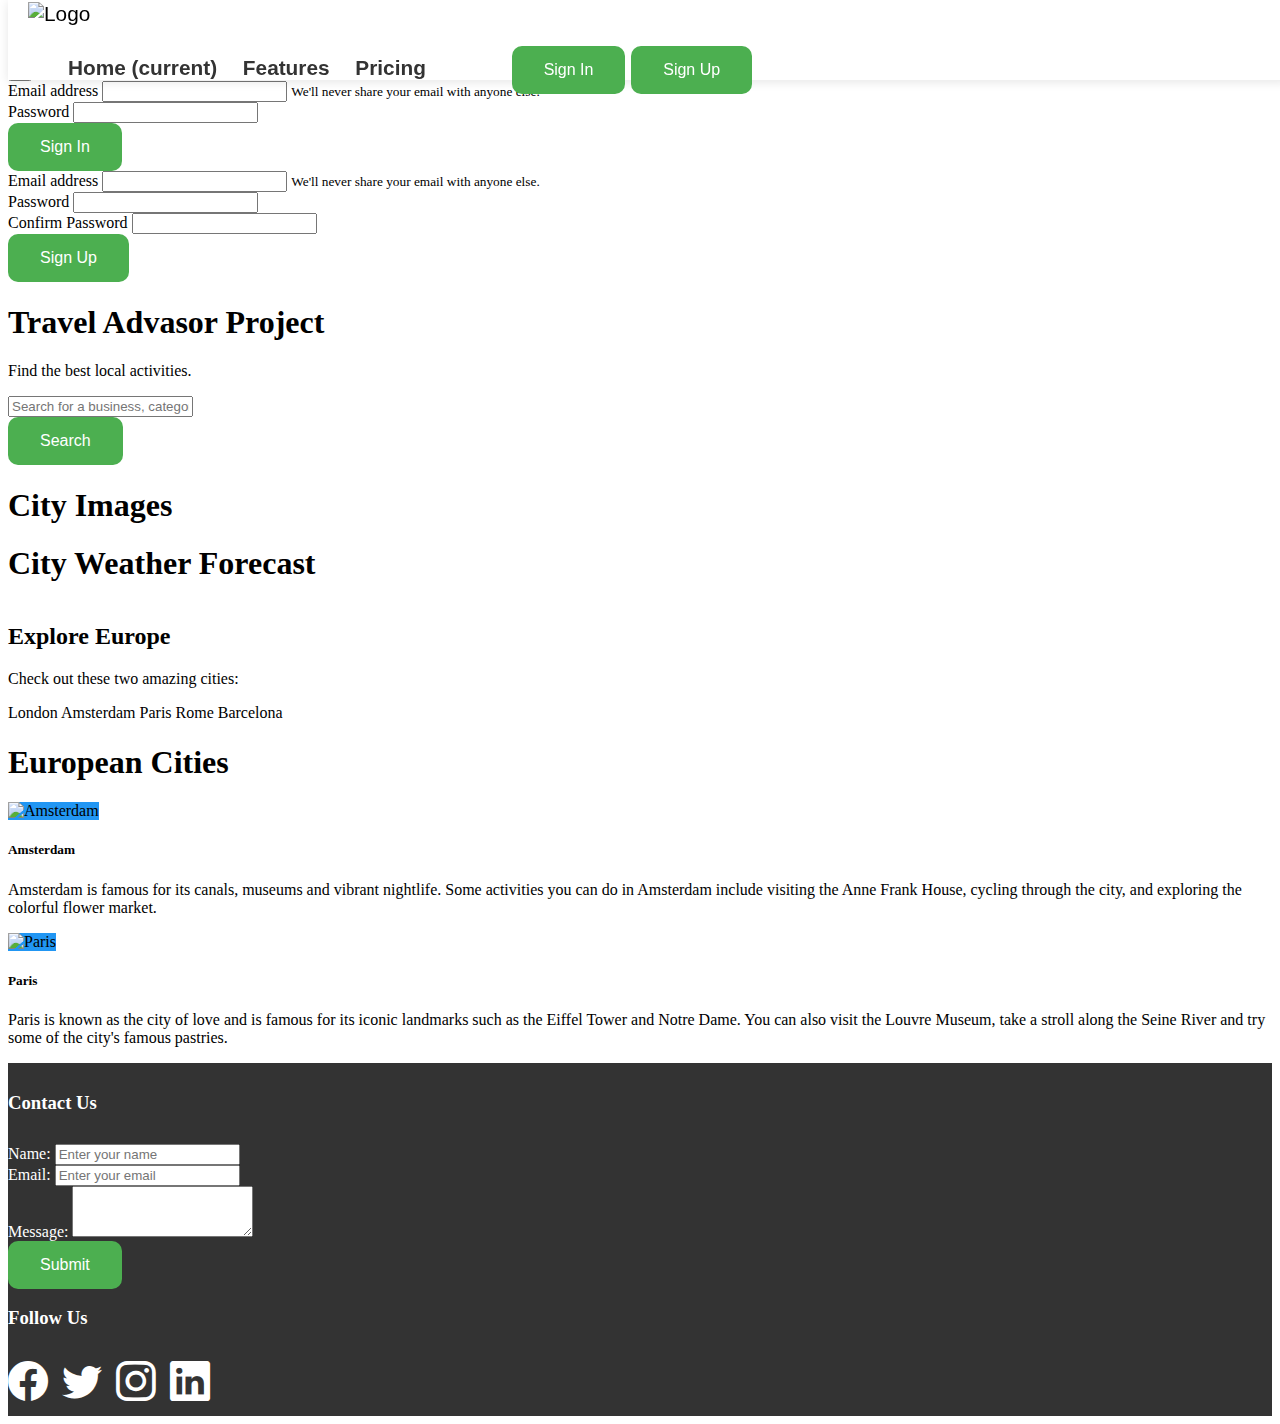
==== index.html @ 8087465f "add updated" ====
<!DOCTYPE html>
<html lang="en-gb">
  <head>
    <meta charset="UTF-8" />
    <meta name="viewport" content="width=device-width, initial-scale=1.0" />
    <meta http-equiv="X-UA-Compatible" content="ie=edge" />
    <title>Travel Advisor</title>

    <link rel="stylesheet" href="https://use.fontawesome.com/releases/v5.14.0/css/all.css" integrity="sha384-HzLeBuhoNPvSl5KYnjx0BT+WB0QEEqLprO+NBkkk5gbc67FTaL7XIGa2w1L0Xbgc" crossorigin="anonymous">

    
    <link rel="stylesheet" href="https://cdn.jsdelivr.net/npm/bootstrap-icons@1.10.3/font/bootstrap-icons.css">
    <link rel="stylesheet" href="https://cdn.jsdelivr.net/npm/bootstrap@4.6.2/dist/css/bootstrap.min.css" integrity="sha384-xOolHFLEh07PJGoPkLv1IbcEPTNtaed2xpHsD9ESMhqIYd0nLMwNLD69Npy4HI+N" crossorigin="anonymous">
    <link rel="stylesheet" href="styles.css" />
  </head>

  <body>
   <!--nav bar--> 
    <nav class="navbar navbar-expand-lg navbar-light bg-light">
  <a class="navbar-brand" href="#">
    <img src="https://www.example.com/logo.png" width="30" height="30" alt="Logo">
  </a>
  <button class="navbar-toggler" type="button" data-toggle="collapse" data-target="#navbarNav" aria-controls="navbarNav" aria-expanded="false" aria-label="Toggle navigation">
    <span class="navbar-toggler-icon"></span>
  </button>
  <div class="collapse navbar-collapse" id="navbarNav">
    <ul class="navbar-nav mr-auto">
      <li class="nav-item active">
        <a class="nav-link" href="#">Home <span class="sr-only">(current)</span></a>
      </li>
      <li class="nav-item">
        <a class="nav-link" href="#">Features</a>
      </li>
      <li class="nav-item">
        <a class="nav-link" href="#">Pricing</a>
      </li>
    </ul>
    <ul class="navbar-nav">
      <li class="nav-item">
          <button type="button" class="btn btn-primary" data-toggle="modal" data-target="#signModal">
  Sign In
</button>
<!-- Sign Up Button -->
<button type="button" class="btn btn-primary" data-toggle="modal" data-target="#signModal">
  Sign Up
</button>
      </li>
    </ul>
  </div>
</nav>

<!-- Modal -->
<div class="modal fade" id="signModal" tabindex="-1" role="dialog" aria-labelledby="signModalLabel" aria-hidden="true">
  <div class="modal-dialog" role="document">
    <div class="modal-content">
      <div class="modal-header">
        <h5 class="modal-title" id="signModalLabel">Sign In or Sign Up</h5>
        <button type="button" class="close" data-dismiss="modal" aria-label="Close">
          <span aria-hidden="true">&times;</span>
        </button>
      </div>
      <div class="modal-body">

        <!-- Sign In Form -->
        <form>
          <div class="form-group">
            <label for="email">Email address</label>
            <input type="email" class="form-control" id="email" aria-describedby="emailHelp">
            <small id="emailHelp" class="form-text text-muted">We'll never share your email with anyone else.</small>
          </div>
          <div class="form-group">
            <label for="password">Password</label>
            <input type="password" class="form-control" id="password">
          </div>
          <button type="submit" class="btn btn-primary">Sign In</button>
        </form>
        <!-- Sign Up Form -->
        <form>
          <div class="form-group">
            <label for="email">Email address</label>
            <input type="email" class="form-control" id="email" aria-describedby="emailHelp">
            <small id="emailHelp" class="form-text text-muted">We'll never share your email with anyone else.</small>
          </div>
          <div class="form-group">
            <label for="password">Password</label>
            <input type="password" class="form-control" id="password">
          </div>
          <div class="form-group">
            <label for="passwordConfirm">Confirm Password</label>
            <input type="password" class="form-control" id="passwordConfirm">
          </div>
          <button type="submit" class="btn btn-primary">Sign Up</button>
        </form>
      </div>
    </div>
  </div>
</div>

<!--hero section-->

  <div class="jumbotron jumbotron-fluid bg-light" style="background-image: url(./assets/img/hero-banner.jpg); background-size: cover; height: 80%;">
    <div class="container text-white text-center py-5">
      <h1 class="display-4">Travel Advasor Project</h1>
      <p class="lead">Find the best local activities.</p>
      <form>
        <div class="form-group">
          <input type="text" id="searchTerm" class="form-control bg-white text-black" placeholder="Search for a business, category, or address">
        </div>
        <button type="button" id="searchButton" class="btn">
          <a href="#travel">Search</a></button>
      </form>
    </div>
  </div>
</div>

<!--unsplash api with search button-->
    
<div class="container-fluid" id="travel">

<div class="form-group">
  <h1 class="text-center mb-5">City Images</h1>
    <div id="images-container" class="d-flex justify-content-between">
      <!-- Image cards go here -->
    </div>

      <!-- openweather api -->
    <div class="container mt-5">
      <h1 class="text-center mb-5">City Weather Forecast</h1>
      <div class="text-center">
      <div id="forecast-container" class="d-flex flex-row mt-5"></div>
    </div>

    </div>

    <!--city's activities button-->

    <div class="container my-5">
  <h2>Explore Europe</h2>
  <p>Check out these two amazing cities:</p>

  <div class="d-flex justify-content-between">
    <a href="london.html">
      <i class="fas fa-map-marked-alt fa-2x mr-3"></i>
      London
    </a>
    <a href="#">
      <i class="fas fa-map-marked-alt fa-2x mr-3"></i>
      Amsterdam
    </a>
    <a href="#">
      <i class="fas fa-map-marked-alt fa-2x mr-3"></i>
      Paris
    </a>
    <a href="#">
      <i class="fas fa-map-marked-alt fa-2x mr-3"></i>
      Rome
    </a>
    <a href="#">
      <i class="fas fa-map-marked-alt fa-2x mr-3"></i>
      Barcelona
    </a>
  </div>
</div>


    <!--europian city's activities-->

    <div class="container mt-5">
      <h1 class="text-center">European Cities</h1>
      <div class="row">
        <div class="col-md-6">
          <div class="card">
            <img
              src="./assets/img/amsterdam.jpg"
              class="card-img-top"
              alt="Amsterdam"
            />
            <div class="card-body">
              <h5 class="card-title">Amsterdam</h5>
              <p class="card-text">
                Amsterdam is famous for its canals, museums and
                vibrant nightlife. Some activities you can do in Amsterdam
                include visiting the Anne Frank House, cycling through the
                city, and exploring the colorful flower market.
              </p>
            </div>
          </div>
        </div>
        <div class="col-md-6">
          <div class="card">
            <img
              src="./assets/img/paris.jpg"
              class="card-img-top"
              alt="Paris"
            />
            <div class="card-body">
              <h5 class="card-title">Paris</h5>
              <p class="card-text">
                Paris is known as the city of love and is famous for its
                iconic landmarks such as the Eiffel Tower and Notre Dame.
                You can also visit the Louvre Museum, take a stroll along
                the Seine River and try some of the city's famous
                pastries.
              </p>
            </div>
          </div>
        </div>
      </div>
    </div>

    <!--footer section-->

    <footer>
  <div class="container mt-4">
    <div class="row">
      <div class="col-md-6">
        <h3>Contact Us</h3>
        <form>
          <div class="form-group">
            <label for="name">Name:</label>
            <input type="text" class="form-control" id="name" placeholder="Enter your name">
          </div>
          <div class="form-group">
            <label for="email">Email:</label>
            <input type="email" class="form-control" id="email" placeholder="Enter your email">
          </div>
          <div class="form-group">
            <label for="message">Message:</label>
            <textarea class="form-control" id="message" rows="3"></textarea>
          </div>
          <button type="submit" class="btn btn-primary">Submit</button>
        </form>
      </div>
      <div class="col-md-6">
        <h3>Follow Us</h3>
        <ul class="list-inline">
          <li class="list-inline-item">
            <a href="#">
              <i class="bi bi-facebook"></i>
            </a>
          </li>
          <li class="list-inline-item">
            <a href="#">
              <i class="bi bi-twitter"></i>
            </a>
          </li>
          <li class="list-inline-item">
            <a href="#">
              <i class="bi bi-instagram"></i>
            </a>
          </li>
          <li class="list-inline-item">
            <a href="#">
              <i class="bi bi-linkedin"></i>
            </a>
          </li>
        </ul>
      </div>
    </div>
  </div>
</footer>

    <script src="https://cdn.jsdelivr.net/npm/jquery@3.5.1/dist/jquery.slim.min.js" integrity="sha384-DfXdz2htPH0lsSSs5nCTpuj/zy4C+OGpamoFVy38MVBnE+IbbVYUew+OrCXaRkfj" crossorigin="anonymous"></script>
    <script src="https://cdn.jsdelivr.net/npm/bootstrap@4.6.2/dist/js/bootstrap.bundle.min.js" integrity="sha384-Fy6S3B9q64WdZWQUiU+q4/2Lc9npb8tCaSX9FK7E8HnRr0Jz8D6OP9dO5Vg3Q9ct" crossorigin="anonymous"></script>
    <script src="script.js"></script>
  </body>
</html>
---- styles.css ----
body {
  background-color: #fff;
}

a {
  text-decoration: none;
  color:inherit;
}

.btn {
  background-color: #4CAF50;
  color: white;
  padding: 15px 32px;
  text-align: center;
  text-decoration: none;
  display: inline-block;
  font-size: 16px;
  border-radius: 10px;
  border: none;
  cursor: pointer;
}

.btn:hover {
  background-color: #3e8e41;
}

.navbar {
  background-color: #fff;
  box-shadow: 0 2px 10px rgba(0, 0, 0, 0.1);
  font-family: "Proxima Nova", sans-serif;
  font-size: 1.3rem;
  height: 80px;
  position: fixed;
  top: 0;
  width: 100%;
  z-index: 1000;
}

.navbar-brand {
  display: inline-block;
  padding-left: 20px;
  vertical-align: middle;
}

.navbar-brand img {
  height: 40px;
  width: auto;
}

.navbar-nav {
  display: inline-block;
  margin-right: 20px;
}

.nav-item {
  display: inline-block;
  padding-left: 20px;
}

.nav-link {
  color: #333;
  font-weight: 700;
  text-decoration: none;
}

.nav-link:hover, .nav-link:active, .nav-link:focus {
  color: #0366d6;
}

.navbar-toggler {
  display: none;
}

/* open weather material style */

#forecast-container {
  display: flex;
  flex-wrap: wrap;
  justify-content: center;
}

.forecast-card {
  width: 500px;
  height: 500px;
  margin: 20px;
  box-shadow: 0 2px 5px 0 rgba(0, 0, 0, 0.16), 0 2px 10px 0 rgba(0, 0, 0, 0.12);
  border-radius: 10px;
  overflow: hidden;
}

.forecast-header {
  background-color: #2196F3;
  height: 150px;
  display: flex;
  justify-content: center;
  align-items: center;
  color: white;
  font-size: 20px;
  font-weight: bold;
}

.forecast-body {
  padding: 20px;
  display: flex;
  flex-direction: column;
  justify-content: center;
  align-items: center;
}

.iconUrl {
  width: 300px;
  height: 500px;
  margin-bottom: 20px;
}

.forecast-temperature {
  font-size: 24px;
  font-weight: bold;
  margin-bottom: 20px;
}

.forecast-description {
  font-size: 18px;
  color: #333;
}

.card-img-top {
  background-size: contain;
  background-color: #2196F3;
}

/* footer section */

footer {
  background-color: #333;
  color: #fff;
  padding: 10px 0;
}

footer h3 {
  margin-bottom: 30px;
}

footer .list-inline {
  margin: 0;
  padding: 0;
}

footer .list-inline li {
  display: inline-block;
  margin-right: 10px;
}

footer .list-inline li a {
  color: #fff;
}

.bi {
  font-size: 2.5rem;
}


.card-img-top {
    width:  100%;
    height: 100%;
    object-fit: cover;
}
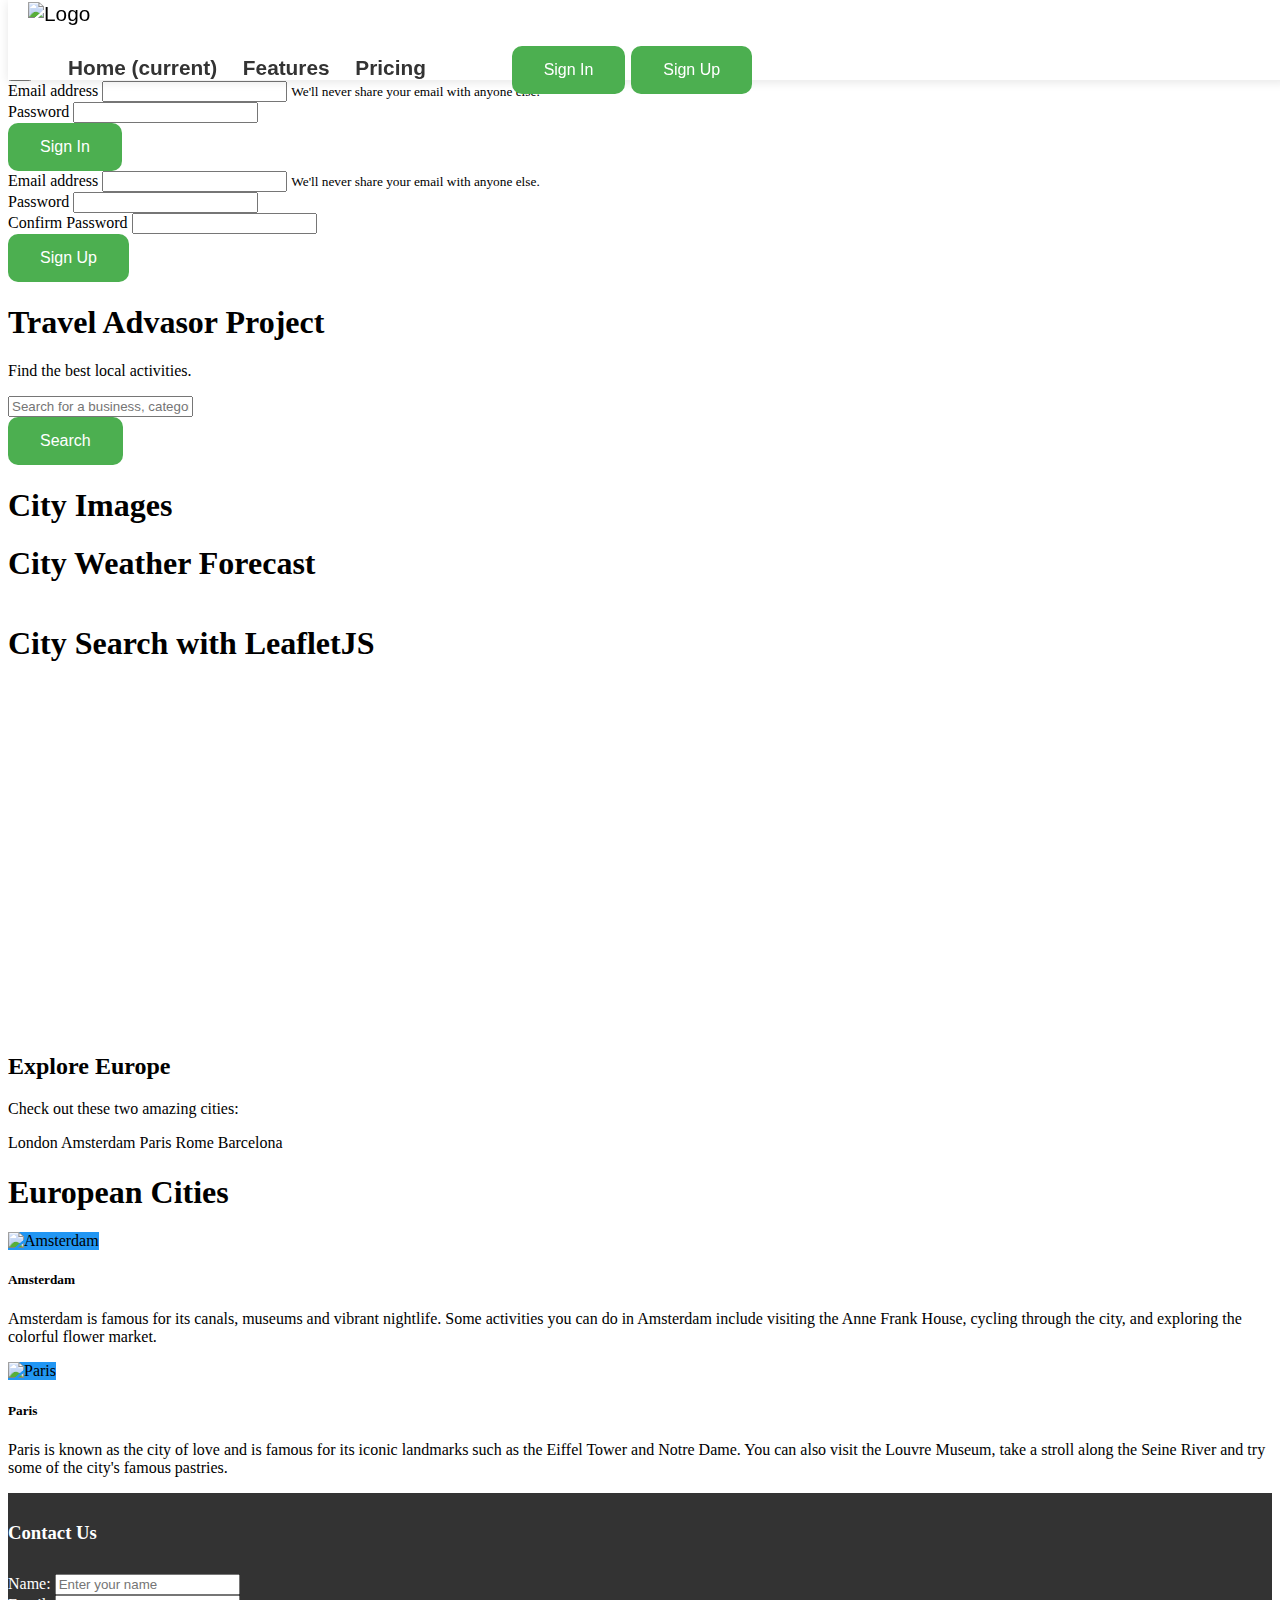
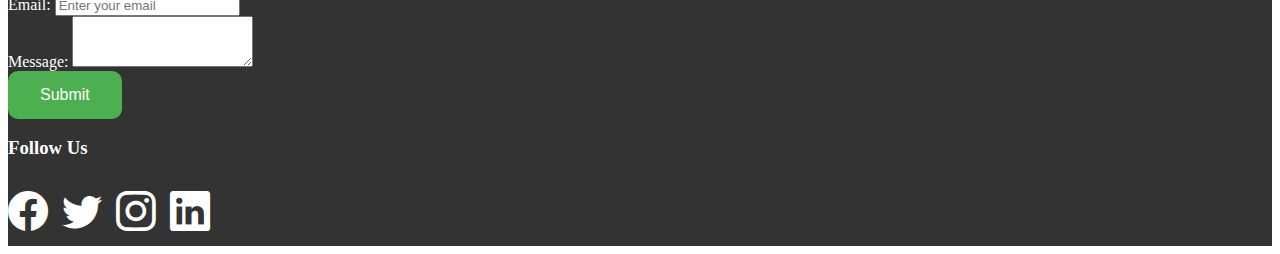
==== commit ebafee2d: "map updated" ====
--- a/index.html
+++ b/index.html
@@ -5,9 +5,18 @@
     <meta name="viewport" content="width=device-width, initial-scale=1.0" />
     <meta http-equiv="X-UA-Compatible" content="ie=edge" />
     <title>Travel Advisor</title>
-
+    <!-- bootstrap icons link-->
     <link rel="stylesheet" href="https://use.fontawesome.com/releases/v5.14.0/css/all.css" integrity="sha384-HzLeBuhoNPvSl5KYnjx0BT+WB0QEEqLprO+NBkkk5gbc67FTaL7XIGa2w1L0Xbgc" crossorigin="anonymous">
 
+    <!--map api link-->
+
+    <link rel="stylesheet" href="https://unpkg.com/leaflet@1.7.1/dist/leaflet.css"
+   integrity="sha512-xodZBNTC5n17Xt2atTPuE1HxjVMSvLVW9ocqUKLsCC5CXdbqCmblAshOMAS6/keqq/sMZMZ19scR4PsZChSR7A=="
+   crossorigin=""/>
+    <script src="https://unpkg.com/leaflet@1.7.1/dist/leaflet.js"
+   integrity="sha512-XQoYMqMTK8LvdxXYG3nZ448hOEQiglfqkJs1NOQV44cWnUrBc8PkAOcXy20w0vlaXaVUearIOBhiXZ5V3ynxwA=="
+   crossorigin=""></script>
+    <script src="https://cdnjs.cloudflare.com/ajax/libs/axios/0.19.2/axios.min.js"></script>
     
     <link rel="stylesheet" href="https://cdn.jsdelivr.net/npm/bootstrap-icons@1.10.3/font/bootstrap-icons.css">
     <link rel="stylesheet" href="https://cdn.jsdelivr.net/npm/bootstrap@4.6.2/dist/css/bootstrap.min.css" integrity="sha384-xOolHFLEh07PJGoPkLv1IbcEPTNtaed2xpHsD9ESMhqIYd0nLMwNLD69Npy4HI+N" crossorigin="anonymous">
@@ -131,6 +140,14 @@
     </div>
 
     </div>
+
+    <!--map api -->
+    <h1 class="text-center mb-5 mt-5">City Search with LeafletJS</h1>
+    <!--
+    <input type="text" id="city-search" placeholder="Enter a city name">
+    <button id="search-button">Search</button>
+    -->
+    <div id="map" class="d-flex flex-row mt-2"></div>
 
     <!--city's activities button-->
 
--- a/styles.css
+++ b/styles.css
@@ -1,167 +1,172 @@
-body {
-  background-color: #fff;
-}
-
-a {
-  text-decoration: none;
-  color:inherit;
-}
-
-.btn {
-  background-color: #4CAF50;
-  color: white;
-  padding: 15px 32px;
-  text-align: center;
-  text-decoration: none;
-  display: inline-block;
-  font-size: 16px;
-  border-radius: 10px;
-  border: none;
-  cursor: pointer;
-}
-
-.btn:hover {
-  background-color: #3e8e41;
-}
-
-.navbar {
-  background-color: #fff;
-  box-shadow: 0 2px 10px rgba(0, 0, 0, 0.1);
-  font-family: "Proxima Nova", sans-serif;
-  font-size: 1.3rem;
-  height: 80px;
-  position: fixed;
-  top: 0;
-  width: 100%;
-  z-index: 1000;
-}
-
-.navbar-brand {
-  display: inline-block;
-  padding-left: 20px;
-  vertical-align: middle;
-}
-
-.navbar-brand img {
-  height: 40px;
-  width: auto;
-}
-
-.navbar-nav {
-  display: inline-block;
-  margin-right: 20px;
-}
-
-.nav-item {
-  display: inline-block;
-  padding-left: 20px;
-}
-
-.nav-link {
-  color: #333;
-  font-weight: 700;
-  text-decoration: none;
-}
-
-.nav-link:hover, .nav-link:active, .nav-link:focus {
-  color: #0366d6;
-}
-
-.navbar-toggler {
-  display: none;
-}
-
-/* open weather material style */
-
-#forecast-container {
-  display: flex;
-  flex-wrap: wrap;
-  justify-content: center;
-}
-
-.forecast-card {
-  width: 500px;
-  height: 500px;
-  margin: 20px;
-  box-shadow: 0 2px 5px 0 rgba(0, 0, 0, 0.16), 0 2px 10px 0 rgba(0, 0, 0, 0.12);
-  border-radius: 10px;
-  overflow: hidden;
-}
-
-.forecast-header {
-  background-color: #2196F3;
-  height: 150px;
-  display: flex;
-  justify-content: center;
-  align-items: center;
-  color: white;
-  font-size: 20px;
-  font-weight: bold;
-}
-
-.forecast-body {
-  padding: 20px;
-  display: flex;
-  flex-direction: column;
-  justify-content: center;
-  align-items: center;
-}
-
-.iconUrl {
-  width: 300px;
-  height: 500px;
-  margin-bottom: 20px;
-}
-
-.forecast-temperature {
-  font-size: 24px;
-  font-weight: bold;
-  margin-bottom: 20px;
-}
-
-.forecast-description {
-  font-size: 18px;
-  color: #333;
-}
-
-.card-img-top {
-  background-size: contain;
-  background-color: #2196F3;
-}
-
-/* footer section */
-
-footer {
-  background-color: #333;
-  color: #fff;
-  padding: 10px 0;
-}
-
-footer h3 {
-  margin-bottom: 30px;
-}
-
-footer .list-inline {
-  margin: 0;
-  padding: 0;
-}
-
-footer .list-inline li {
-  display: inline-block;
-  margin-right: 10px;
-}
-
-footer .list-inline li a {
-  color: #fff;
-}
-
-.bi {
-  font-size: 2.5rem;
-}
-
-
-.card-img-top {
-    width:  100%;
-    height: 100%;
-    object-fit: cover;
+body {
+  background-color: #fff;
+}
+
+a {
+  text-decoration: none;
+  color:inherit;
+}
+
+.btn {
+  background-color: #4CAF50;
+  color: white;
+  padding: 15px 32px;
+  text-align: center;
+  text-decoration: none;
+  display: inline-block;
+  font-size: 16px;
+  border-radius: 10px;
+  border: none;
+  cursor: pointer;
+}
+
+.btn:hover {
+  background-color: #3e8e41;
+}
+
+.navbar {
+  background-color: #fff;
+  box-shadow: 0 2px 10px rgba(0, 0, 0, 0.1);
+  font-family: "Proxima Nova", sans-serif;
+  font-size: 1.3rem;
+  height: 80px;
+  position: fixed;
+  top: 0;
+  width: 100%;
+  z-index: 1000;
+}
+
+.navbar-brand {
+  display: inline-block;
+  padding-left: 20px;
+  vertical-align: middle;
+}
+
+.navbar-brand img {
+  height: 40px;
+  width: auto;
+}
+
+.navbar-nav {
+  display: inline-block;
+  margin-right: 20px;
+}
+
+.nav-item {
+  display: inline-block;
+  padding-left: 20px;
+}
+
+.nav-link {
+  color: #333;
+  font-weight: 700;
+  text-decoration: none;
+}
+
+.nav-link:hover, .nav-link:active, .nav-link:focus {
+  color: #0366d6;
+}
+
+.navbar-toggler {
+  display: none;
+}
+
+/* open weather material style */
+
+#forecast-container {
+  display: flex;
+  flex-wrap: wrap;
+  justify-content: center;
+}
+
+.forecast-card {
+  width: 500px;
+  height: 500px;
+  margin: 20px;
+  box-shadow: 0 2px 5px 0 rgba(0, 0, 0, 0.16), 0 2px 10px 0 rgba(0, 0, 0, 0.12);
+  border-radius: 10px;
+  overflow: hidden;
+}
+
+.forecast-header {
+  background-color: #2196F3;
+  height: 150px;
+  display: flex;
+  justify-content: center;
+  align-items: center;
+  color: white;
+  font-size: 20px;
+  font-weight: bold;
+}
+
+.forecast-body {
+  padding: 20px;
+  display: flex;
+  flex-direction: column;
+  justify-content: center;
+  align-items: center;
+}
+
+.iconUrl {
+  width: 300px;
+  height: 500px;
+  margin-bottom: 20px;
+}
+
+.forecast-temperature {
+  font-size: 24px;
+  font-weight: bold;
+  margin-bottom: 20px;
+}
+
+.forecast-description {
+  font-size: 18px;
+  color: #333;
+}
+
+.card-img-top {
+  background-size: contain;
+  background-color: #2196F3;
+}
+
+/* footer section */
+
+footer {
+  background-color: #333;
+  color: #fff;
+  padding: 10px 0;
+}
+
+footer h3 {
+  margin-bottom: 30px;
+}
+
+footer .list-inline {
+  margin: 0;
+  padding: 0;
+}
+
+footer .list-inline li {
+  display: inline-block;
+  margin-right: 10px;
+}
+
+footer .list-inline li a {
+  color: #fff;
+}
+
+.bi {
+  font-size: 2.5rem;
+}
+
+
+.card-img-top {
+    width:  100%;
+    height: 100%;
+    object-fit: cover;
+}
+
+#map {
+  height: 350px;
+  width: 100%;
 }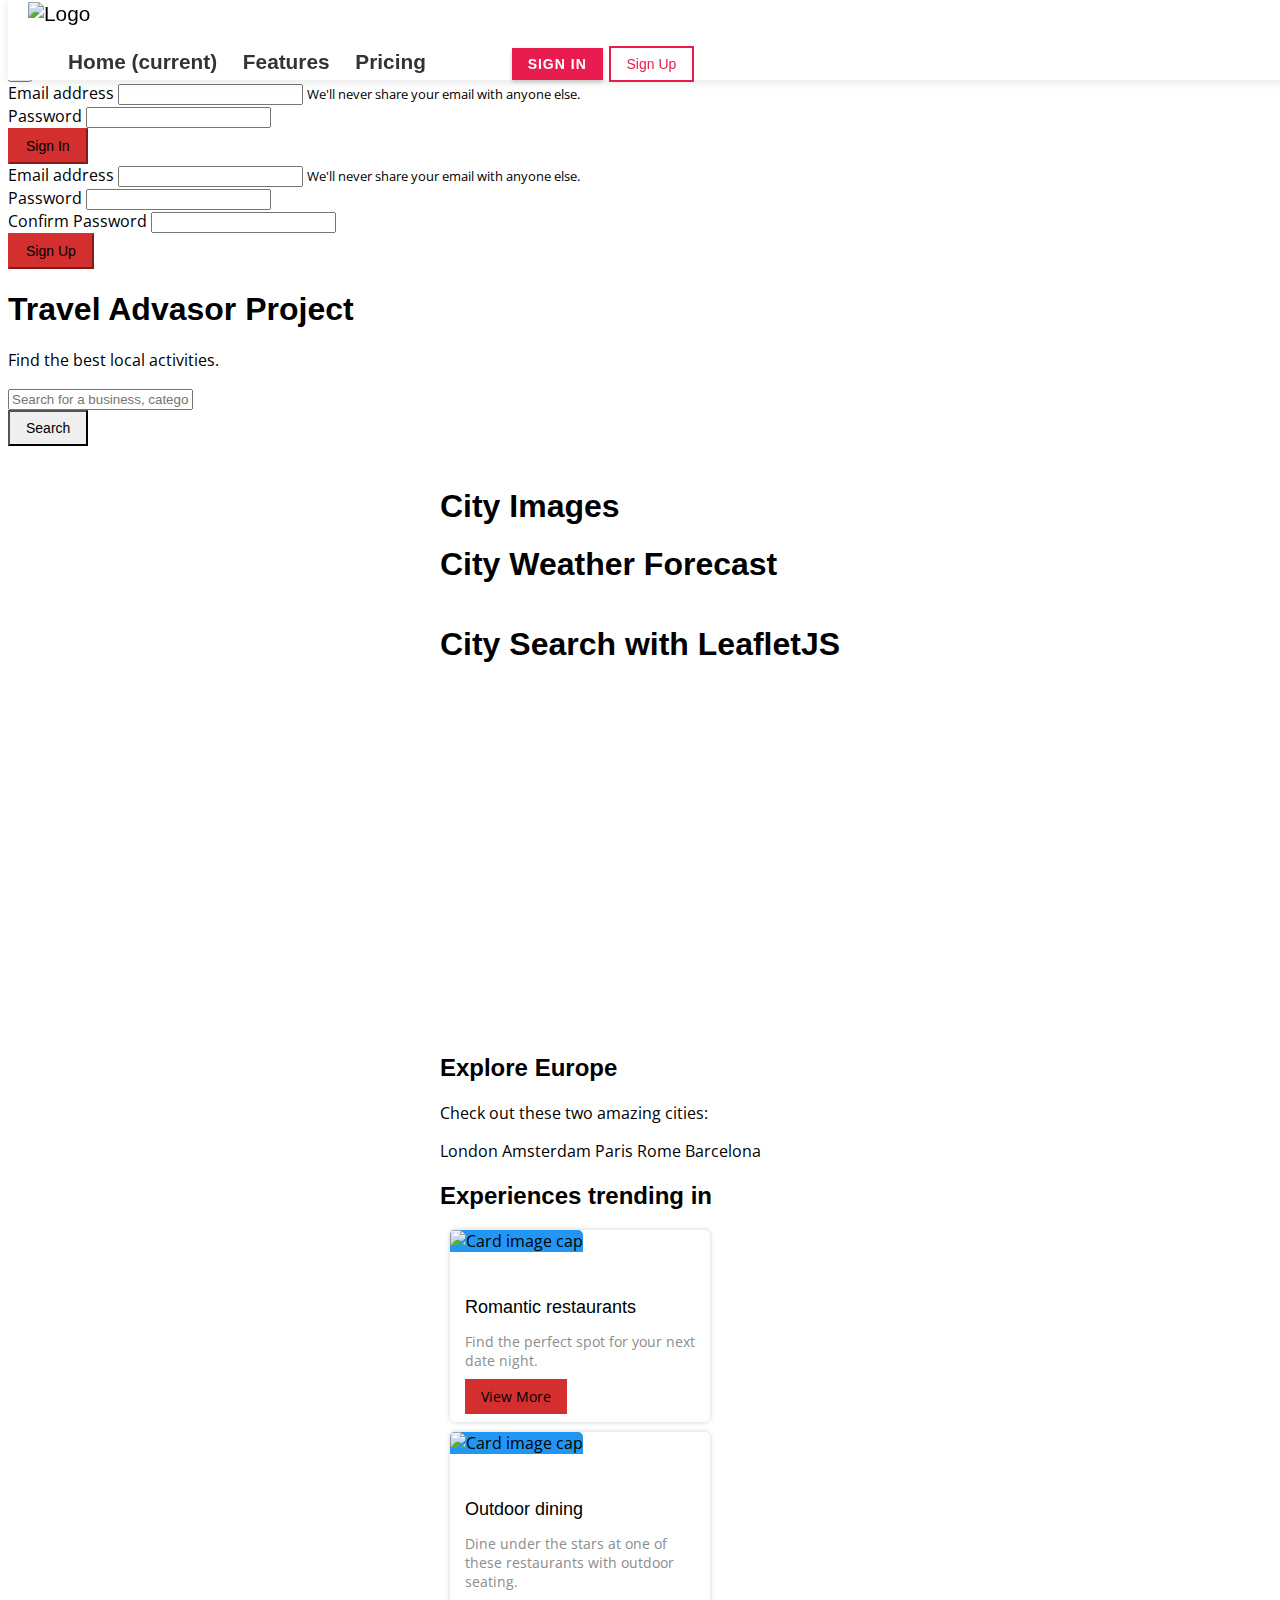
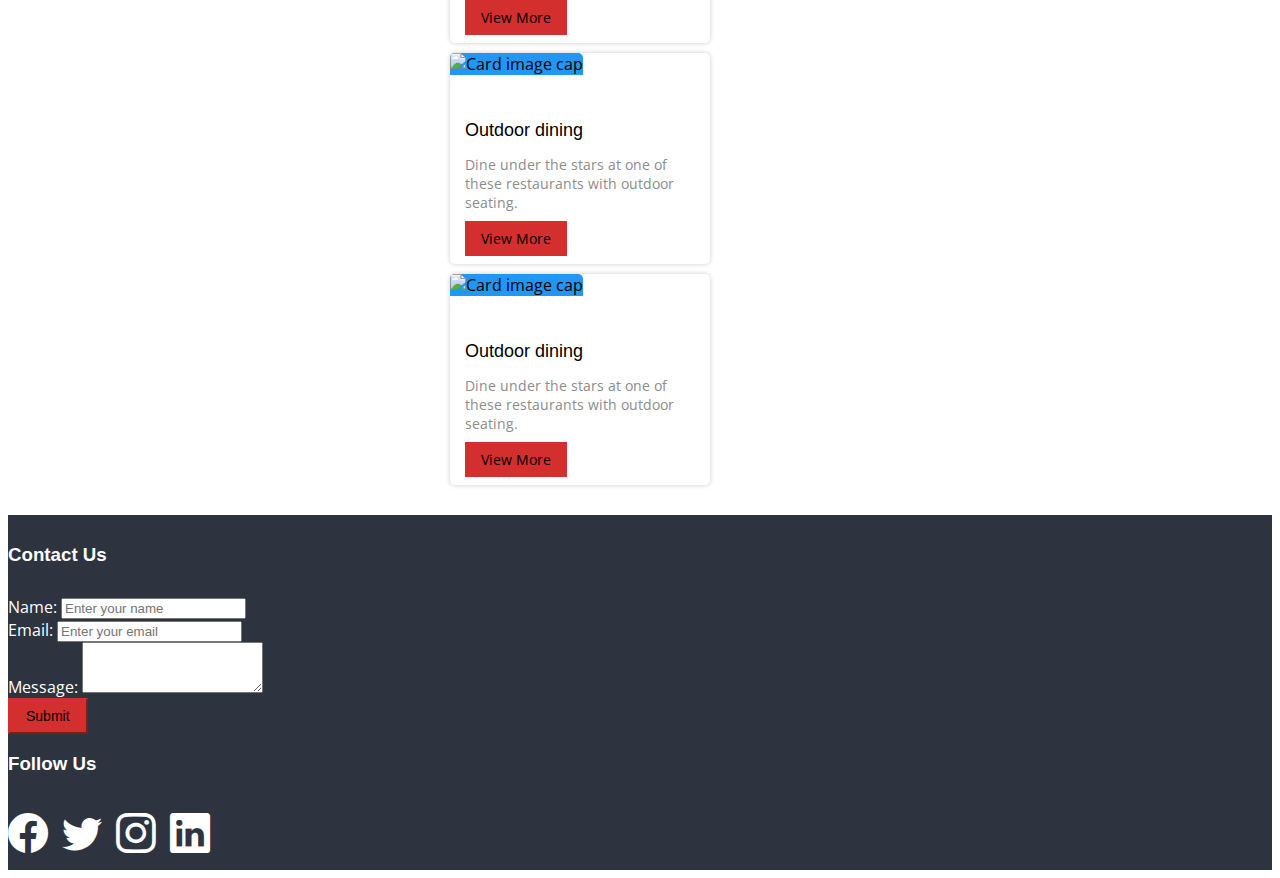
==== commit f58833d9: "google map updated" ====
--- a/index.html
+++ b/index.html
@@ -46,11 +46,11 @@
     </ul>
     <ul class="navbar-nav">
       <li class="nav-item">
-          <button type="button" class="btn btn-primary" data-toggle="modal" data-target="#signModal">
+          <button type="button" class="btn btn-signin" data-toggle="modal" data-target="#signModal">
   Sign In
 </button>
 <!-- Sign Up Button -->
-<button type="button" class="btn btn-primary" data-toggle="modal" data-target="#signModal">
+<button type="button" class="btn btn-signup" data-toggle="modal" data-target="#signModal">
   Sign Up
 </button>
       </li>
@@ -122,6 +122,7 @@
   </div>
 </div>
 
+<main>
 <!--unsplash api with search button-->
     
 <div class="container-fluid" id="travel">
@@ -182,53 +183,64 @@
 
     <!--europian city's activities-->
 
-    <div class="container mt-5">
-      <h1 class="text-center">European Cities</h1>
-      <div class="row">
-        <div class="col-md-6">
-          <div class="card">
-            <img
-              src="./assets/img/amsterdam.jpg"
-              class="card-img-top"
-              alt="Amsterdam"
-            />
-            <div class="card-body">
-              <h5 class="card-title">Amsterdam</h5>
-              <p class="card-text">
-                Amsterdam is famous for its canals, museums and
-                vibrant nightlife. Some activities you can do in Amsterdam
-                include visiting the Anne Frank House, cycling through the
-                city, and exploring the colorful flower market.
-              </p>
-            </div>
-          </div>
-        </div>
-        <div class="col-md-6">
-          <div class="card">
-            <img
-              src="./assets/img/paris.jpg"
-              class="card-img-top"
-              alt="Paris"
-            />
-            <div class="card-body">
-              <h5 class="card-title">Paris</h5>
-              <p class="card-text">
-                Paris is known as the city of love and is famous for its
-                iconic landmarks such as the Eiffel Tower and Notre Dame.
-                You can also visit the Louvre Museum, take a stroll along
-                the Seine River and try some of the city's famous
-                pastries.
-              </p>
-            </div>
-          </div>
-        </div>
-      </div>
-    </div>
+    <div class="container mb-5">
+      <h2>Experiences trending in</h2>
+      <div class="card-deck">
+        <div class="card">
+          <img
+            class="card-img-top"
+            src="./assets/img/amsterdam.jpg"
+            alt="Card image cap"
+          />
+          <div class="card-body">
+            <h5 class="card-title">Romantic restaurants</h5>
+            <p class="card-text">Find the perfect spot for your next date night.</p>
+            <a href="#" class="btn btn-primary">View More</a>
+          </div>
+        </div>
+        <div class="card">
+          <img
+            class="card-img-top"
+            src="./assets/img/buckinghampalace.jpg"
+            alt="Card image cap"
+          />
+          <div class="card-body">
+            <h5 class="card-title">Outdoor dining</h5>
+            <p class="card-text">Dine under the stars at one of these restaurants with outdoor seating.</p>
+            <a href="#" class="btn btn-primary">View More</a>
+          </div>
+        </div>
+        <div class="card">
+          <img
+            class="card-img-top"
+            src="https://via.placeholder.com/260x160.png?text=Placeholder+Image"
+            alt="Card image cap"
+          />
+          <div class="card-body">
+            <h5 class="card-title">Outdoor dining</h5>
+            <p class="card-text">Dine under the stars at one of these restaurants with outdoor seating.</p>
+            <a href="#" class="btn btn-primary">View More</a>
+          </div>
+        </div>
+        <div class="card">
+          <img
+            class="card-img-top"
+            src="https://via.placeholder.com/260x160.png?text=Placeholder+Image"
+            alt="Card image cap"
+          />
+          <div class="card-body">
+            <h5 class="card-title">Outdoor dining</h5>
+            <p class="card-text">Dine under the stars at one of these restaurants with outdoor seating.</p>
+            <a href="#" class="btn btn-primary">View More</a>
+          </div>
+        </div>
+        </div>
+      </main>
 
     <!--footer section-->
 
-    <footer>
-  <div class="container mt-4">
+    <footer class="mt-5">
+  <div class="container mt-2">
     <div class="row">
       <div class="col-md-6">
         <h3>Contact Us</h3>
--- a/styles.css
+++ b/styles.css
@@ -1,5 +1,47 @@
+@import url('https://fonts.googleapis.com/css2?family=Open+Sans:wght@400;700&family=Proxima+Nova:wght@400;700&display=swap');
+
 body {
+  font-family: 'Open Sans', sans-serif;
   background-color: #fff;
+}
+main {
+  display: flex;
+  flex-wrap: wrap;
+  justify-content: center;
+  padding: 20px;
+}
+
+h1, h2, h3, h4, h5, h6 {
+  font-family: 'Proxima Nova', sans-serif;
+}
+
+/* Define button styles */
+.btn-signin {
+  display: inline-block;
+  padding: 10px 20px;
+  border-radius: 4px;
+  font-weight: bold;
+  text-transform: uppercase;
+  letter-spacing: 1px;
+  text-decoration: none;
+  color: #fff;
+  background-color: #e81c4f;
+  border: none;
+  box-shadow: 0 2px 4px rgba(0, 0, 0, 0.2);
+  transition: background-color 0.2s ease;
+  cursor: pointer;
+}
+.btn-signin:hover {
+  background-color: #c8003d;
+}
+.btn-signup {
+  background-color: #fff;
+  color: #e81c4f;
+  border: 2px solid #e81c4f;
+}
+.button.signup:hover {
+  background-color: #e81c4f;
+  color: #fff;
 }
 
 a {
@@ -7,22 +49,7 @@
   color:inherit;
 }
 
-.btn {
-  background-color: #4CAF50;
-  color: white;
-  padding: 15px 32px;
-  text-align: center;
-  text-decoration: none;
-  display: inline-block;
-  font-size: 16px;
-  border-radius: 10px;
-  border: none;
-  cursor: pointer;
-}
-
-.btn:hover {
-  background-color: #3e8e41;
-}
+
 
 .navbar {
   background-color: #fff;
@@ -132,7 +159,7 @@
 /* footer section */
 
 footer {
-  background-color: #333;
+  background-color: #2d333f;
   color: #fff;
   padding: 10px 0;
 }
@@ -169,4 +196,46 @@
 #map {
   height: 350px;
   width: 100%;
-}+}
+
+ /* for city's activities CSS */
+
+      .card {
+        background-color: #fff;
+        border-radius: 5px;
+        box-shadow: 0px 0px 5px rgba(0, 0, 0, 0.2);
+        margin: 10px;
+        max-width: 260px;
+      }
+      .card img {
+        border-radius: 5px 5px 0 0;
+        height: 160px;
+        object-fit: cover;
+        width: 100%;
+      }
+      .card-body {
+        padding: 15px;
+      }
+      .card-title {
+        font-size: 18px;
+        font-weight: 500;
+        margin-bottom: 10px;
+      }
+      .card-text {
+        color: #8c8c8c;
+        font-size: 14px;
+        margin-bottom: 15px;
+      }
+      .btn {
+        border-radius: 0;
+        font-size: 14px;
+        padding: 8px 16px;
+      }
+      .btn-primary {
+        background-color: #d32f2f;
+        border-color: #d32f2f;
+      }
+      .btn-primary:hover {
+        background-color: #b71c1c;
+        border-color: #b71c1c;
+      }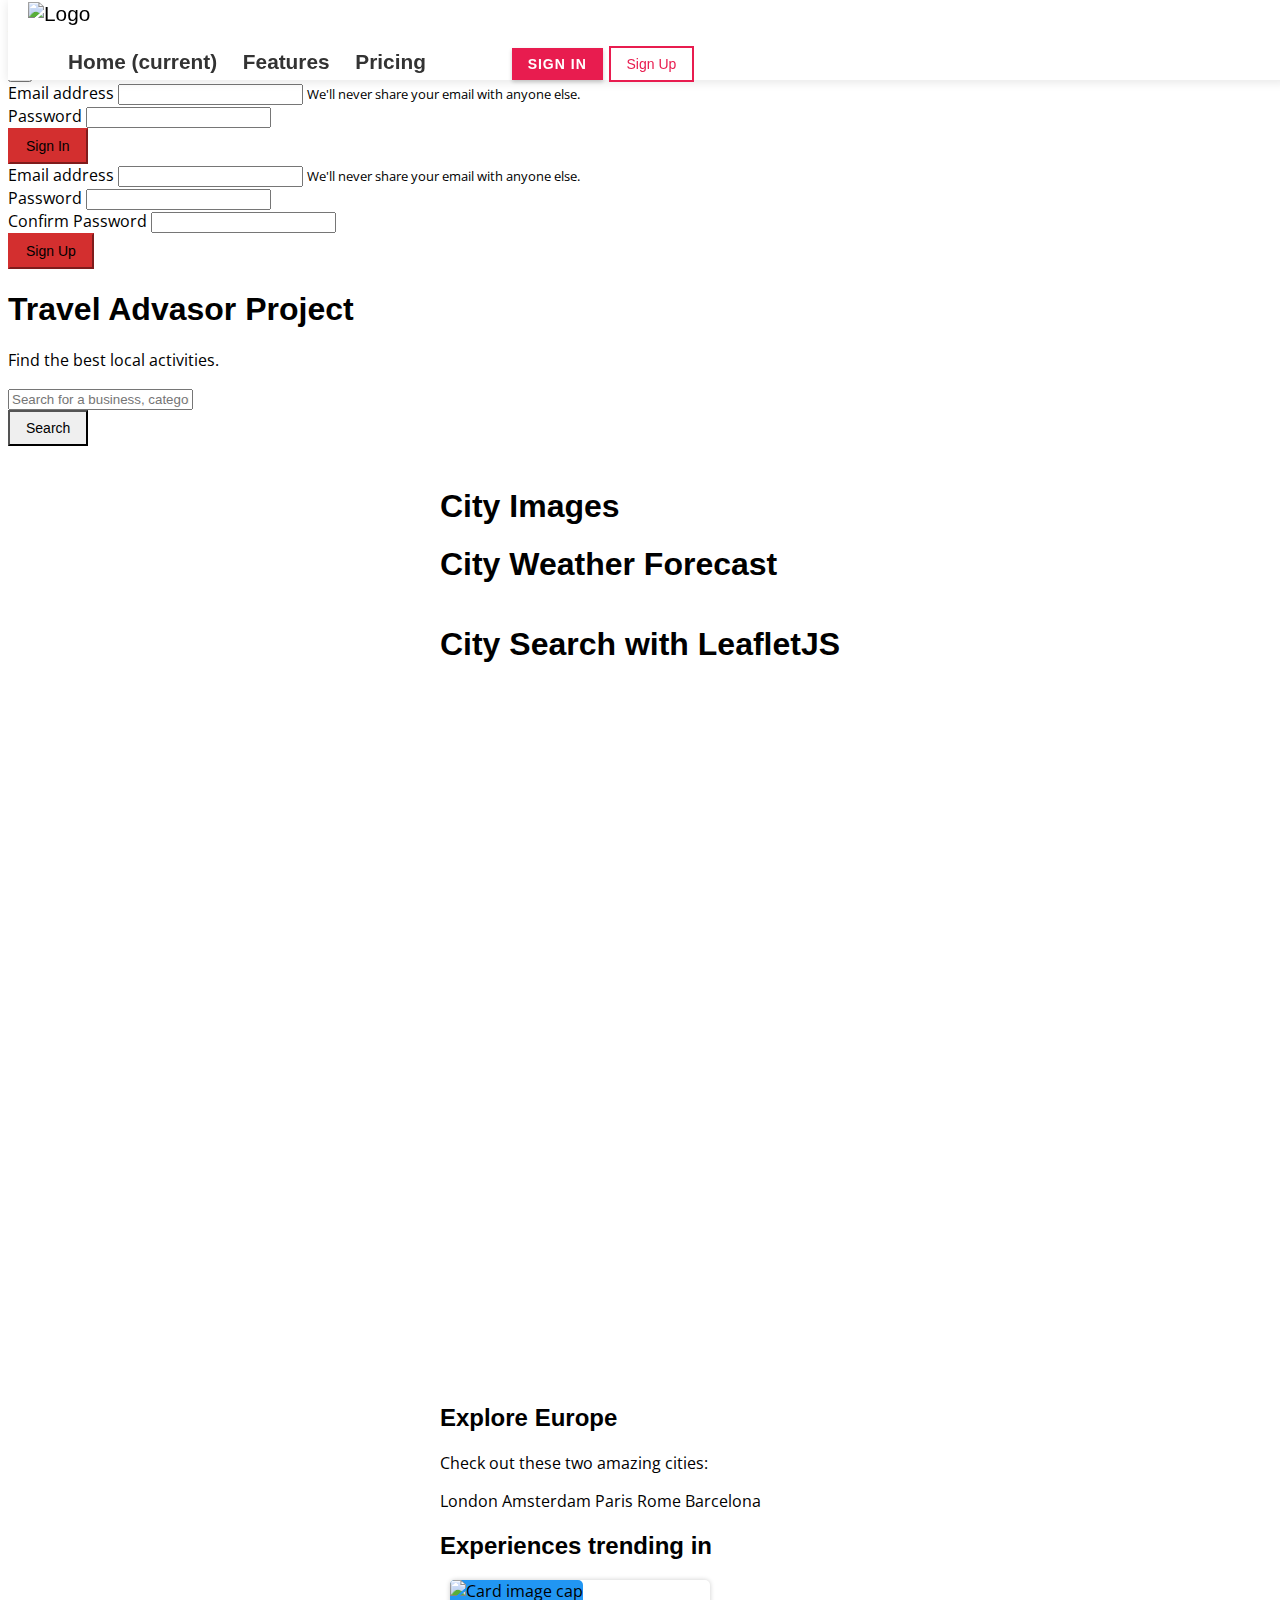
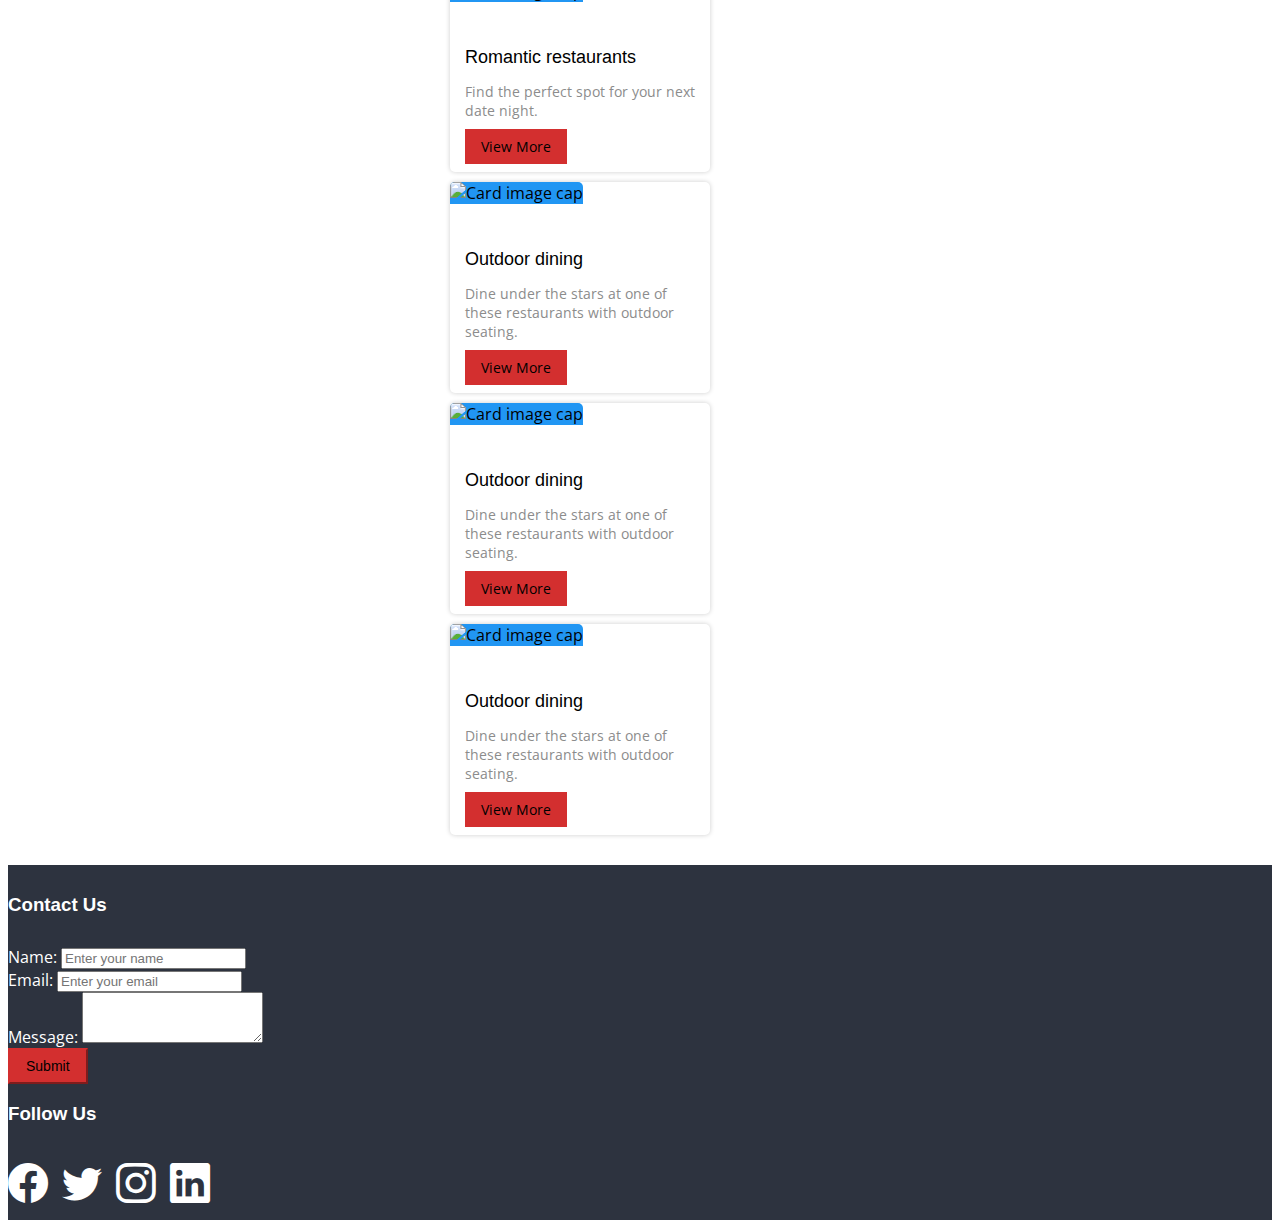
==== commit 42e6ea02: "google map" ====
--- a/index.html
+++ b/index.html
@@ -150,6 +150,10 @@
     -->
     <div id="map" class="d-flex flex-row mt-2"></div>
 
+    <!--google map-->
+
+    <div id="map"></div>
+
     <!--city's activities button-->
 
     <div class="container my-5">
@@ -289,6 +293,10 @@
   </div>
 </footer>
 
+    <script defer
+    src="https://maps.googleapis.com/maps/api/js?key=AIzaSyCm7piMg5uRUmbRZbaMQ1DeN3NE8Na2HhI&callback=initMap">
+</script>
+
     <script src="https://cdn.jsdelivr.net/npm/jquery@3.5.1/dist/jquery.slim.min.js" integrity="sha384-DfXdz2htPH0lsSSs5nCTpuj/zy4C+OGpamoFVy38MVBnE+IbbVYUew+OrCXaRkfj" crossorigin="anonymous"></script>
     <script src="https://cdn.jsdelivr.net/npm/bootstrap@4.6.2/dist/js/bootstrap.bundle.min.js" integrity="sha384-Fy6S3B9q64WdZWQUiU+q4/2Lc9npb8tCaSX9FK7E8HnRr0Jz8D6OP9dO5Vg3Q9ct" crossorigin="anonymous"></script>
     <script src="script.js"></script>
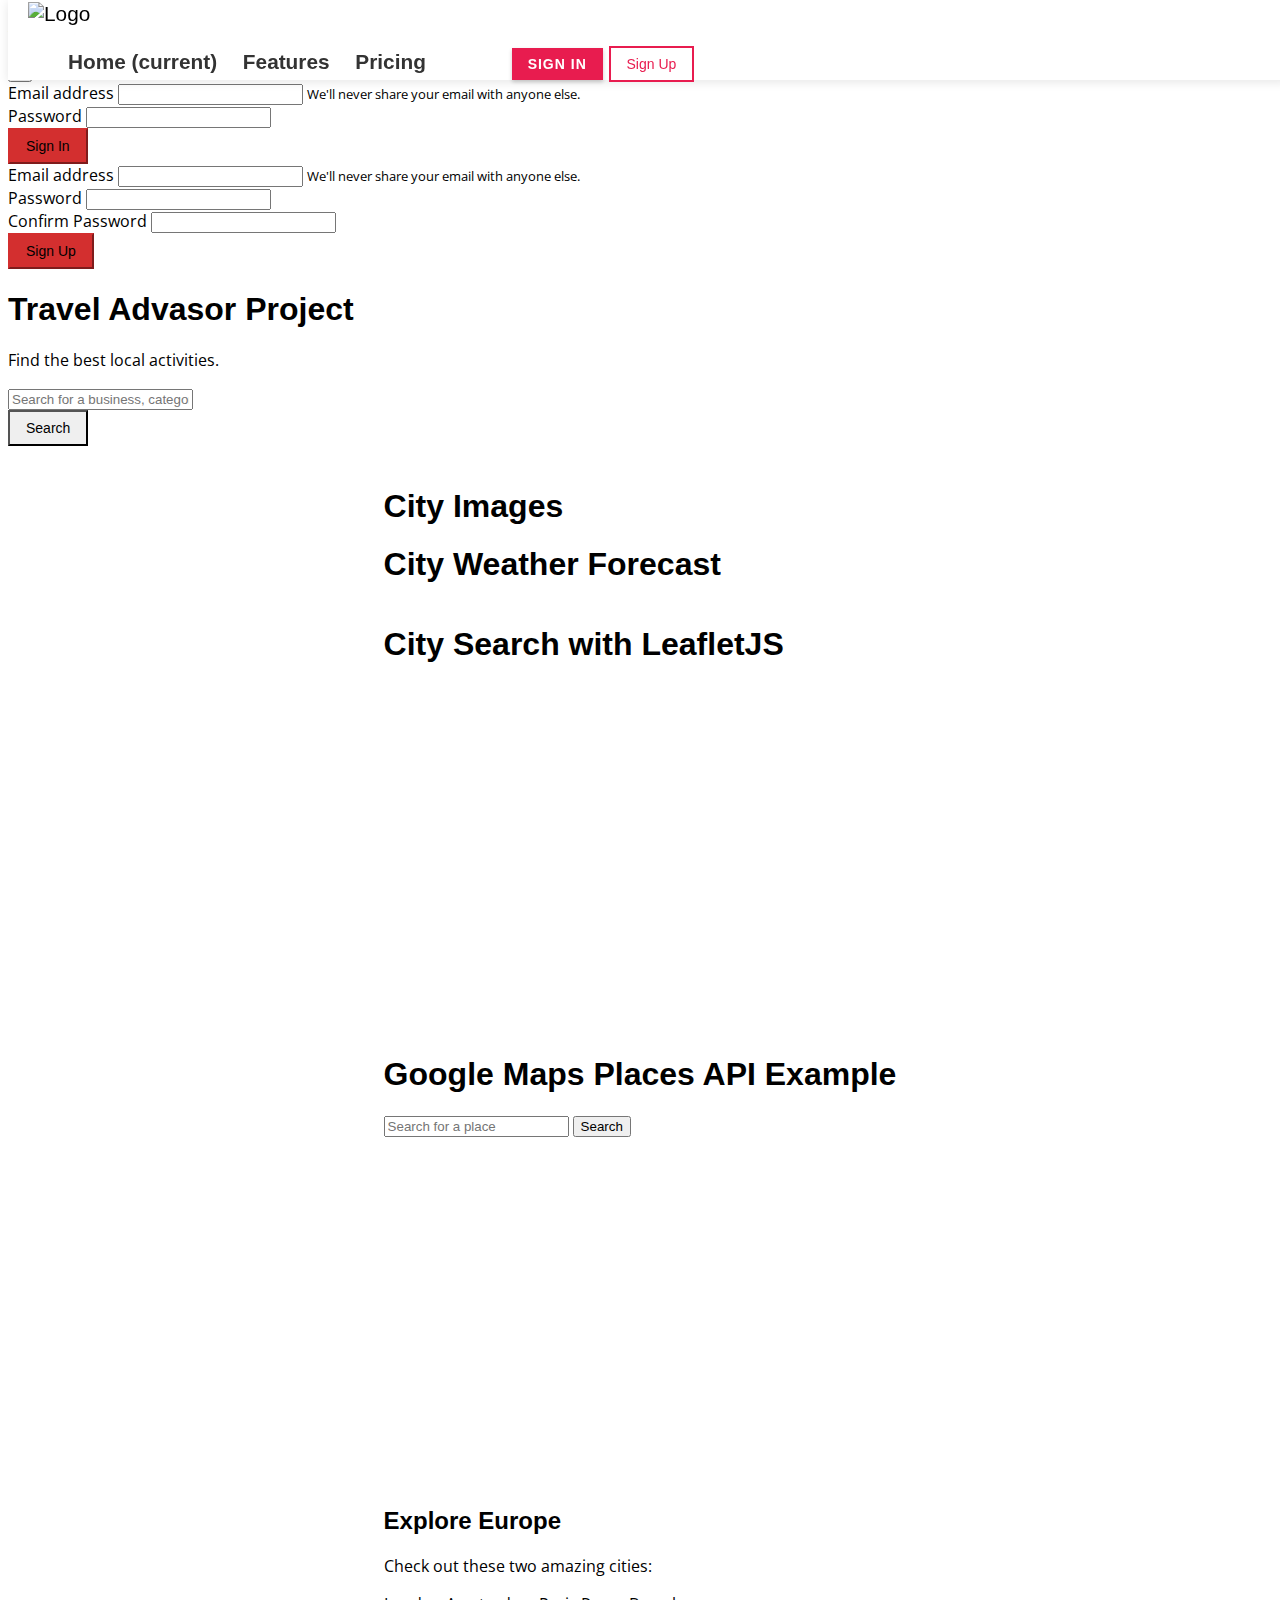
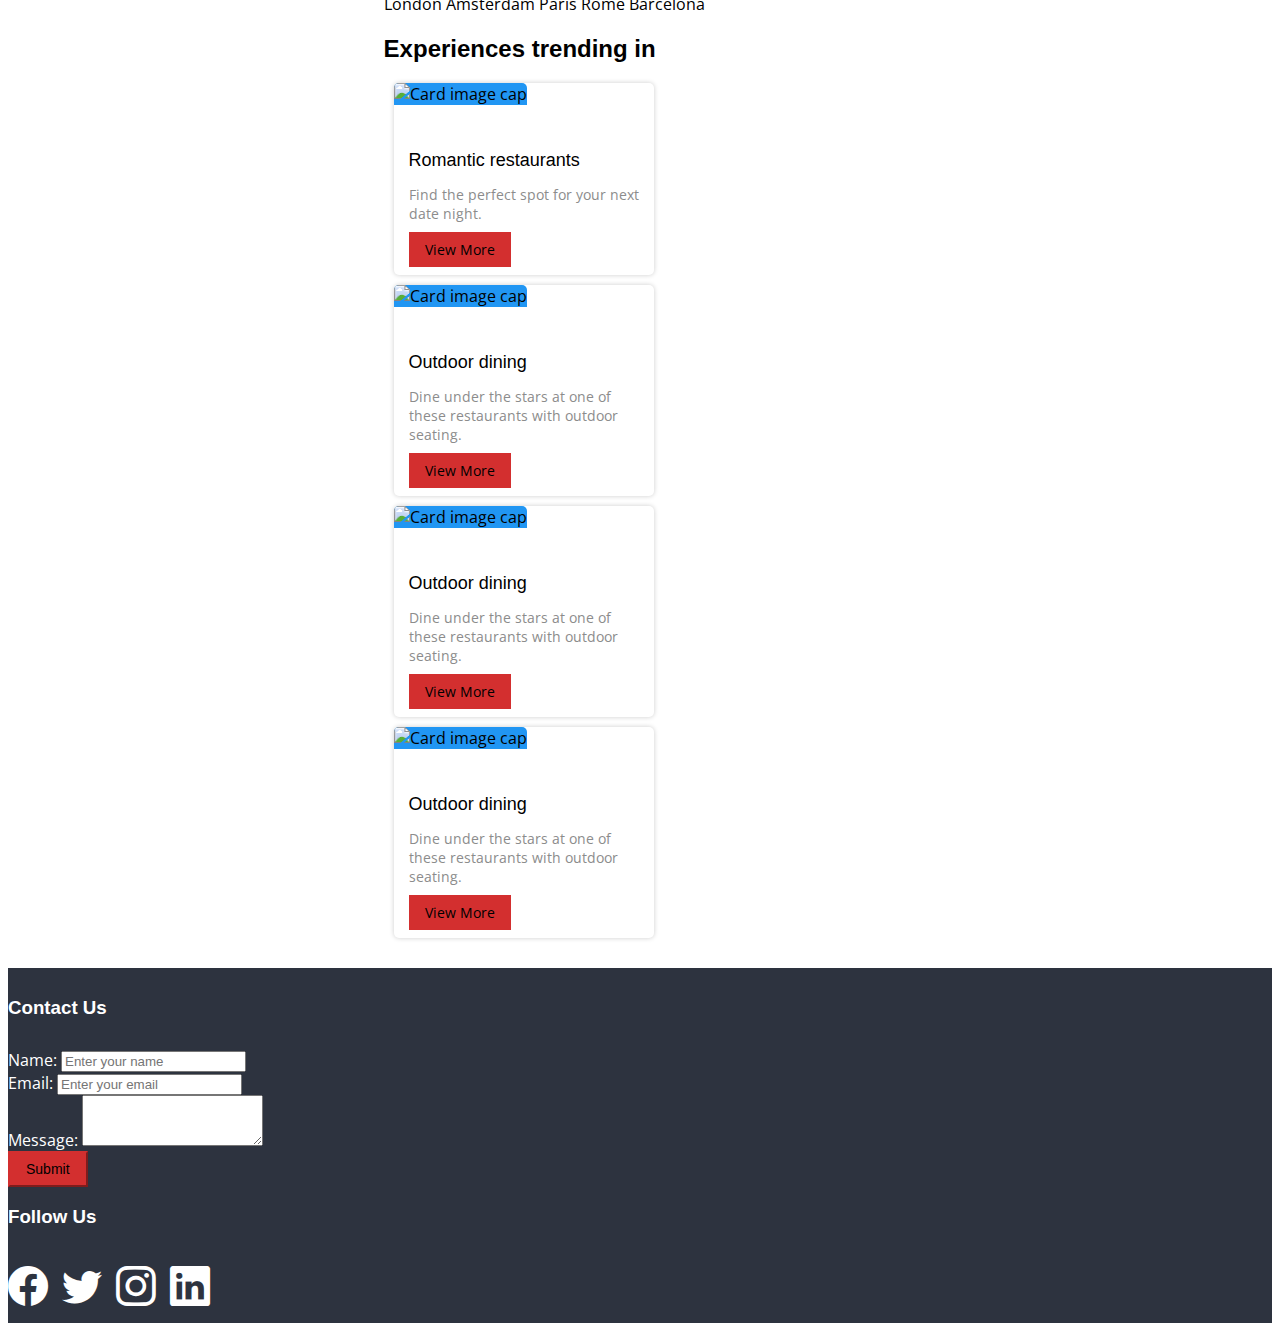
==== commit 3696e46b: "updated places" ====
--- a/index.html
+++ b/index.html
@@ -152,7 +152,10 @@
 
     <!--google map-->
 
-    <div id="map"></div>
+    <h1>Google Maps Places API Example</h1>
+	<input id="search-input" type="text" placeholder="Search for a place">
+	<button id="search-button" onclick="search()">Search</button>
+	<div id="map"></div>
 
     <!--city's activities button-->
 
